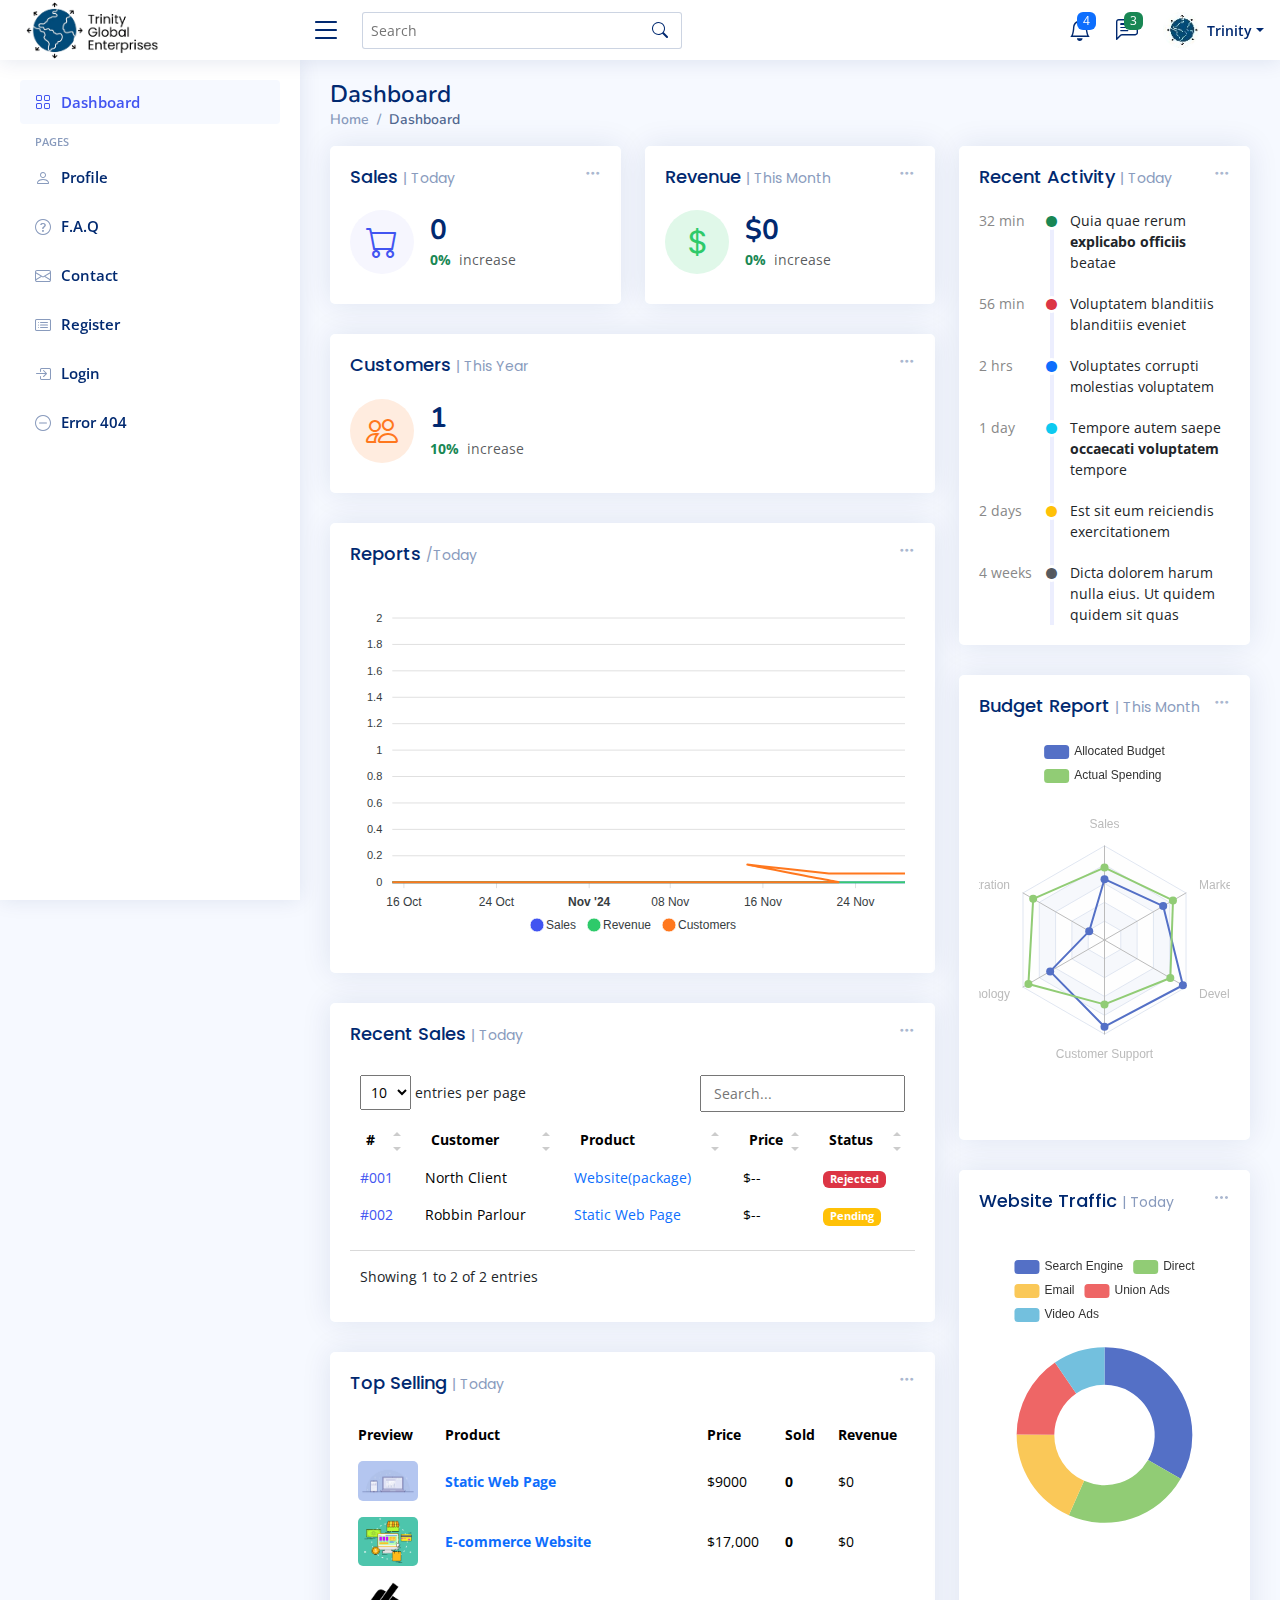
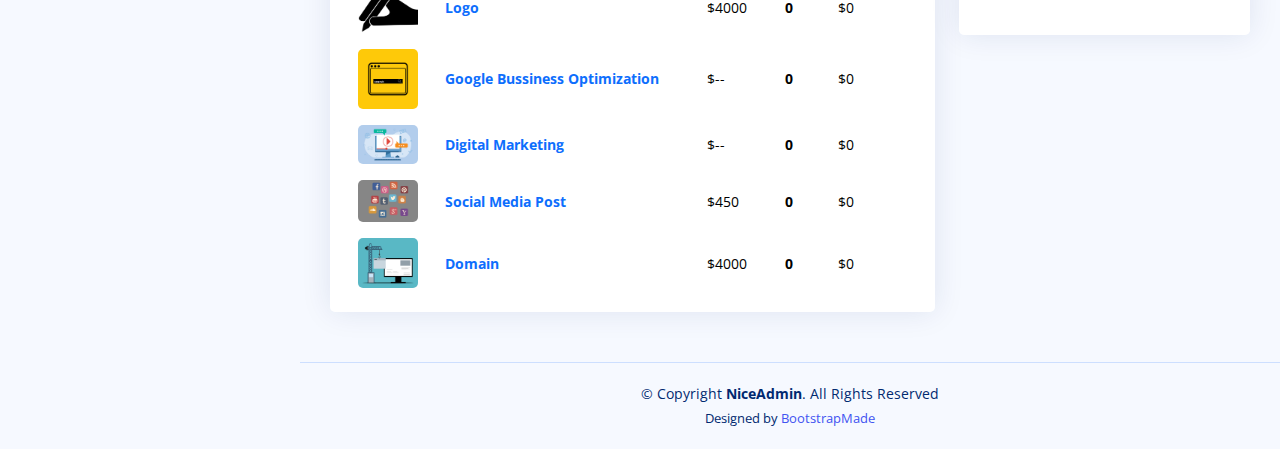
==== index.html @ 2f01e6f8 "first commit" ====
<!DOCTYPE html>
<html lang="en">

<head>
  <meta charset="utf-8">
  <meta content="width=device-width, initial-scale=1.0" name="viewport">

  <title>Dashboard/Trinity</title>
  <meta content="" name="description">
  <meta content="" name="keywords">

  <!-- Favicons -->
  <link href="assets/img/favicon.png" rel="icon">
  <link href="assets/img/apple-touch-icon.png" rel="apple-touch-icon">

  <!-- Google Fonts -->
  <link href="https://fonts.gstatic.com" rel="preconnect">
  <link
    href="https://fonts.googleapis.com/css?family=Open+Sans:300,300i,400,400i,600,600i,700,700i|Nunito:300,300i,400,400i,600,600i,700,700i|Poppins:300,300i,400,400i,500,500i,600,600i,700,700i"
    rel="stylesheet">

  <!-- Vendor CSS Files -->
  <link href="assets/vendor/bootstrap/css/bootstrap.min.css" rel="stylesheet">
  <link href="assets/vendor/bootstrap-icons/bootstrap-icons.css" rel="stylesheet">
  <link href="assets/vendor/boxicons/css/boxicons.min.css" rel="stylesheet">
  <link href="assets/vendor/quill/quill.snow.css" rel="stylesheet">
  <link href="assets/vendor/quill/quill.bubble.css" rel="stylesheet">
  <link href="assets/vendor/remixicon/remixicon.css" rel="stylesheet">
  <link href="assets/vendor/simple-datatables/style.css" rel="stylesheet">

  <!-- Template Main CSS File -->
  <link href="assets/css/style.css" rel="stylesheet">

  <!-- =======================================================
  * Template Name: NiceAdmin
  * Template URL: https://bootstrapmade.com/nice-admin-bootstrap-admin-html-template/
  * Updated: Apr 20 2024 with Bootstrap v5.3.3
  * Author: BootstrapMade.com
  * License: https://bootstrapmade.com/license/
  ======================================================== -->
</head>

<body>

  <!-- ======= Header ======= -->
  <header id="header" class="header fixed-top d-flex align-items-center">

    <div class="d-flex align-items-center justify-content-between">
      <a href="index.html" class="logo d-flex align-items-center">
        <img src="assets/img/trinity logo bg rm.png" alt="">
        <!-- <span class="d-none d-lg-block">NiceAdmin</span> -->
      </a>
      <i class="bi bi-list toggle-sidebar-btn"></i>
    </div><!-- End Logo -->

    <div class="search-bar">
      <form class="search-form d-flex align-items-center" method="POST" action="#">
        <input type="text" name="query" placeholder="Search" title="Enter search keyword">
        <button type="submit" title="Search"><i class="bi bi-search"></i></button>
      </form>
    </div><!-- End Search Bar -->

    <nav class="header-nav ms-auto">
      <ul class="d-flex align-items-center">

        <li class="nav-item d-block d-lg-none">
          <a class="nav-link nav-icon search-bar-toggle " href="#">
            <i class="bi bi-search"></i>
          </a>
        </li><!-- End Search Icon-->

        <li class="nav-item dropdown">

          <a class="nav-link nav-icon" href="#" data-bs-toggle="dropdown">
            <i class="bi bi-bell"></i>
            <span class="badge bg-primary badge-number">4</span>
          </a><!-- End Notification Icon -->

          <ul class="dropdown-menu dropdown-menu-end dropdown-menu-arrow notifications">
            <li class="dropdown-header">
              You have 4 new notifications
              <a href="#"><span class="badge rounded-pill bg-primary p-2 ms-2">View all</span></a>
            </li>
            <li>
              <hr class="dropdown-divider">
            </li>

            <li class="notification-item">
              <i class="bi bi-exclamation-circle text-warning"></i>
              <div>
                <h4>Lorem Ipsum</h4>
                <p>Quae dolorem earum veritatis oditseno</p>
                <p>30 min. ago</p>
              </div>
            </li>

            <li>
              <hr class="dropdown-divider">
            </li>

            <li class="notification-item">
              <i class="bi bi-x-circle text-danger"></i>
              <div>
                <h4>Atque rerum nesciunt</h4>
                <p>Quae dolorem earum veritatis oditseno</p>
                <p>1 hr. ago</p>
              </div>
            </li>

            <li>
              <hr class="dropdown-divider">
            </li>

            <li class="notification-item">
              <i class="bi bi-check-circle text-success"></i>
              <div>
                <h4>Sit rerum fuga</h4>
                <p>Quae dolorem earum veritatis oditseno</p>
                <p>2 hrs. ago</p>
              </div>
            </li>

            <li>
              <hr class="dropdown-divider">
            </li>

            <li class="notification-item">
              <i class="bi bi-info-circle text-primary"></i>
              <div>
                <h4>Dicta reprehenderit</h4>
                <p>Quae dolorem earum veritatis oditseno</p>
                <p>4 hrs. ago</p>
              </div>
            </li>

            <li>
              <hr class="dropdown-divider">
            </li>
            <li class="dropdown-footer">
              <a href="#">Show all notifications</a>
            </li>

          </ul><!-- End Notification Dropdown Items -->

        </li><!-- End Notification Nav -->

        <li class="nav-item dropdown">

          <a class="nav-link nav-icon" href="#" data-bs-toggle="dropdown">
            <i class="bi bi-chat-left-text"></i>
            <span class="badge bg-success badge-number">3</span>
          </a><!-- End Messages Icon -->

          <ul class="dropdown-menu dropdown-menu-end dropdown-menu-arrow messages">
            <li class="dropdown-header">
              You have 3 new messages
              <a href="#"><span class="badge rounded-pill bg-primary p-2 ms-2">View all</span></a>
            </li>
            <li>
              <hr class="dropdown-divider">
            </li>

            <li class="message-item">
              <a href="#">
                <img src="assets/img/messages-1.jpg" alt="" class="rounded-circle">
                <div>
                  <h4>Maria Hudson</h4>
                  <p>Velit asperiores et ducimus soluta repudiandae labore officia est ut...</p>
                  <p>4 hrs. ago</p>
                </div>
              </a>
            </li>
            <li>
              <hr class="dropdown-divider">
            </li>

            <li class="message-item">
              <a href="#">
                <img src="assets/img/messages-2.jpg" alt="" class="rounded-circle">
                <div>
                  <h4>Anna Nelson</h4>
                  <p>Velit asperiores et ducimus soluta repudiandae labore officia est ut...</p>
                  <p>6 hrs. ago</p>
                </div>
              </a>
            </li>
            <li>
              <hr class="dropdown-divider">
            </li>

            <li class="message-item">
              <a href="#">
                <img src="assets/img/messages-3.jpg" alt="" class="rounded-circle">
                <div>
                  <h4>David Muldon</h4>
                  <p>Velit asperiores et ducimus soluta repudiandae labore officia est ut...</p>
                  <p>8 hrs. ago</p>
                </div>
              </a>
            </li>
            <li>
              <hr class="dropdown-divider">
            </li>

            <li class="dropdown-footer">
              <a href="#">Show all messages</a>
            </li>

          </ul><!-- End Messages Dropdown Items -->

        </li><!-- End Messages Nav -->

        <li class="nav-item dropdown pe-3">

          <a class="nav-link nav-profile d-flex align-items-center pe-0" href="#" data-bs-toggle="dropdown">
            <img src="assets/img/Trinity logo.jpg" alt="Profile" class="rounded-circle">
            <span class="d-none d-md-block dropdown-toggle ps-2">Trinity</span>
          </a><!-- End Profile Iamge Icon -->

          <ul class="dropdown-menu dropdown-menu-end dropdown-menu-arrow profile">
            <li class="dropdown-header">
              <h6>TRINITY GLOBAL ENTERPRISES</h6>
              <span>Bussinessr</span>
            </li>
            <li>
              <hr class="dropdown-divider">
            </li>

            <li>
              <a class="dropdown-item d-flex align-items-center" href="users-profile.html">
                <i class="bi bi-person"></i>
                <span>My Profile</span>
              </a>
            </li>
            <li>
              <hr class="dropdown-divider">
            </li>

            <li>
              <a class="dropdown-item d-flex align-items-center" href="users-profile.html">
                <i class="bi bi-gear"></i>
                <span>Account Settings</span>
              </a>
            </li>
            <li>
              <hr class="dropdown-divider">
            </li>

            <li>
              <a class="dropdown-item d-flex align-items-center" href="pages-faq.html">
                <i class="bi bi-question-circle"></i>
                <span>Need Help?</span>
              </a>
            </li>
            <li>
              <hr class="dropdown-divider">
            </li>

            <li>
              <a class="dropdown-item d-flex align-items-center" href="#">
                <i class="bi bi-box-arrow-right"></i>
                <span>Sign Out</span>
              </a>
            </li>

          </ul><!-- End Profile Dropdown Items -->
        </li><!-- End Profile Nav -->

      </ul>
    </nav><!-- End Icons Navigation -->

  </header><!-- End Header -->

  <!-- ======= Sidebar ======= -->
  <aside id="sidebar" class="sidebar">

    <ul class="sidebar-nav" id="sidebar-nav">

      <li class="nav-item">
        <a class="nav-link " href="index.html">
          <i class="bi bi-grid"></i>
          <span>Dashboard</span>
        </a>
      </li><!-- End Dashboard Nav -->



      

      <li class="nav-heading">Pages</li>

      <li class="nav-item">
        <a class="nav-link collapsed" href="users-profile.html">
          <i class="bi bi-person"></i>
          <span>Profile</span>
        </a>
      </li><!-- End Profile Page Nav -->

      <li class="nav-item">
        <a class="nav-link collapsed" href="pages-faq.html">
          <i class="bi bi-question-circle"></i>
          <span>F.A.Q</span>
        </a>
      </li><!-- End F.A.Q Page Nav -->

      <li class="nav-item">
        <a class="nav-link collapsed" href="pages-contact.html">
          <i class="bi bi-envelope"></i>
          <span>Contact</span>
        </a>
      </li><!-- End Contact Page Nav -->

      <li class="nav-item">
        <a class="nav-link collapsed" href="pages-register.html">
          <i class="bi bi-card-list"></i>
          <span>Register</span>
        </a>
      </li><!-- End Register Page Nav -->

      <li class="nav-item">
        <a class="nav-link collapsed" href="pages-login.html">
          <i class="bi bi-box-arrow-in-right"></i>
          <span>Login</span>
        </a>
      </li><!-- End Login Page Nav -->

      <li class="nav-item">
        <a class="nav-link collapsed" href="pages-error-404.html">
          <i class="bi bi-dash-circle"></i>
          <span>Error 404</span>
        </a>
      </li><!-- End Error 404 Page Nav -->



    </ul>

  </aside><!-- End Sidebar-->

  <main id="main" class="main">

    <div class="pagetitle">
      <h1>Dashboard</h1>
      <nav>
        <ol class="breadcrumb">
          <li class="breadcrumb-item"><a href="index.html">Home</a></li>
          <li class="breadcrumb-item active">Dashboard</li>
        </ol>
      </nav>
    </div><!-- End Page Title -->

    <section class="section dashboard">
      <div class="row">

        <!-- Left side columns -->
        <div class="col-lg-8">
          <div class="row">

            <!-- Sales Card -->
            <div class="col-xxl-4 col-md-6">
              <div class="card info-card sales-card">

                <div class="filter">
                  <a class="icon" href="#" data-bs-toggle="dropdown"><i class="bi bi-three-dots"></i></a>
                  <ul class="dropdown-menu dropdown-menu-end dropdown-menu-arrow">
                    <li class="dropdown-header text-start">
                      <h6>Filter</h6>
                    </li>

                    <li><a class="dropdown-item" href="#">Today</a></li>
                    <li><a class="dropdown-item" href="#">This Month</a></li>
                    <li><a class="dropdown-item" href="#">This Year</a></li>
                  </ul>
                </div>

                <div class="card-body">
                  <h5 class="card-title">Sales <span>| Today</span></h5>

                  <div class="d-flex align-items-center">
                    <div class="card-icon rounded-circle d-flex align-items-center justify-content-center">
                      <i class="bi bi-cart"></i>
                    </div>
                    <div class="ps-3">
                      <h6>0</h6>
                      <span class="text-success small pt-1 fw-bold">0%</span> <span
                        class="text-muted small pt-2 ps-1">increase</span>

                    </div>
                  </div>
                </div>

              </div>
            </div><!-- End Sales Card -->

            <!-- Revenue Card -->
            <div class="col-xxl-4 col-md-6">
              <div class="card info-card revenue-card">

                <div class="filter">
                  <a class="icon" href="#" data-bs-toggle="dropdown"><i class="bi bi-three-dots"></i></a>
                  <ul class="dropdown-menu dropdown-menu-end dropdown-menu-arrow">
                    <li class="dropdown-header text-start">
                      <h6>Filter</h6>
                    </li>

                    <li><a class="dropdown-item" href="#">Today</a></li>
                    <li><a class="dropdown-item" href="#">This Month</a></li>
                    <li><a class="dropdown-item" href="#">This Year</a></li>
                  </ul>
                </div>

                <div class="card-body">
                  <h5 class="card-title">Revenue <span>| This Month</span></h5>

                  <div class="d-flex align-items-center">
                    <div class="card-icon rounded-circle d-flex align-items-center justify-content-center">
                      <i class="bi bi-currency-dollar"></i>
                    </div>
                    <div class="ps-3">
                      <h6>$0</h6>
                      <span class="text-success small pt-1 fw-bold">0%</span> <span
                        class="text-muted small pt-2 ps-1">increase</span>

                    </div>
                  </div>
                </div>

              </div>
            </div><!-- End Revenue Card -->

            <!-- Customers Card -->
            <div class="col-xxl-4 col-xl-12">

              <div class="card info-card customers-card">

                <div class="filter">
                  <a class="icon" href="#" data-bs-toggle="dropdown"><i class="bi bi-three-dots"></i></a>
                  <ul class="dropdown-menu dropdown-menu-end dropdown-menu-arrow">
                    <li class="dropdown-header text-start">
                      <h6>Filter</h6>
                    </li>

                    <li><a class="dropdown-item" href="#">Today</a></li>
                    <li><a class="dropdown-item" href="#">This Month</a></li>
                    <li><a class="dropdown-item" href="#">This Year</a></li>
                  </ul>
                </div>

                <div class="card-body">
                  <h5 class="card-title">Customers <span>| This Year</span></h5>

                  <div class="d-flex align-items-center">
                    <div class="card-icon rounded-circle d-flex align-items-center justify-content-center">
                      <i class="bi bi-people"></i>
                    </div>
                    <div class="ps-3">
                      <h6>1</h6>
                      <span class="text-success small pt-1 fw-bold">10%</span> <span
                        class="text-muted small pt-2 ps-1">increase</span>

                    </div>
                  </div>

                </div>
              </div>

            </div><!-- End Customers Card -->

            <!-- Reports -->
            <div class="col-12">
              <div class="card">

                <div class="filter">
                  <a class="icon" href="#" data-bs-toggle="dropdown"><i class="bi bi-three-dots"></i></a>
                  <ul class="dropdown-menu dropdown-menu-end dropdown-menu-arrow">
                    <li class="dropdown-header text-start">
                      <h6>Filter</h6>
                    </li>

                    <li><a class="dropdown-item" href="#">Today</a></li>
                    <li><a class="dropdown-item" href="#">This Month</a></li>
                    <li><a class="dropdown-item" href="#">This Year</a></li>
                  </ul>
                </div>

                <div class="card-body">
                  <h5 class="card-title">Reports <span>/Today</span></h5>

                  <!-- Line Chart -->
                  <div id="reportsChart"></div>

                  <script>
                    document.addEventListener("DOMContentLoaded", () => {
                      new ApexCharts(document.querySelector("#reportsChart"), {
                        series: [{
                          name: 'Sales',
                          data: [0, 0, 0, 0, 0, 0, 0],
                        }, {
                          name: 'Revenue',
                          data: [0, 0, 0, 0, 0, 0, 0]
                        }, {
                          name: 'Customers',
                          data: [0, 0, 0, 0, 0, 2, 1]
                        }],
                        chart: {
                          height: 350,
                          type: 'area',
                          toolbar: {
                            show: false
                          },
                        },
                        markers: {
                          size: 4
                        },
                        colors: ['#4154f1', '#2eca6a', '#ff771d'],
                        fill: {
                          type: "gradient",
                          gradient: {
                            shadeIntensity: 1,
                            opacityFrom: 0.3,
                            opacityTo: 0.4,
                            stops: [0, 90, 100]
                          }
                        },
                        dataLabels: {
                          enabled: false
                        },
                        stroke: {
                          curve: 'smooth',
                          width: 2
                        },
                        xaxis: {
                          type: 'datetime',
                          categories: ["2024-10-15T00:00:00.000Z", "2024-10-23T01:30:00.000Z", "2024-10-30T02:30:00.000Z", "2024-11-23T03:07:00.000Z", "2024-11-14T04:30:00.000Z", "2024-11-21T05:30:00.000Z", "2024-11-28T06:30:00.000Z"]
                        },
                        tooltip: {
                          x: {
                            format: 'dd/MM/yy HH:mm'
                          },
                        }
                      }).render();
                    });
                  </script>
                  <!-- End Line Chart -->

                </div>

              </div>
            </div><!-- End Reports -->

            <!-- Recent Sales -->
            <div class="col-12">
              <div class="card recent-sales overflow-auto">

                <div class="filter">
                  <a class="icon" href="#" data-bs-toggle="dropdown"><i class="bi bi-three-dots"></i></a>
                  <ul class="dropdown-menu dropdown-menu-end dropdown-menu-arrow">
                    <li class="dropdown-header text-start">
                      <h6>Filter</h6>
                    </li>

                    <li><a class="dropdown-item" href="#">Today</a></li>
                    <li><a class="dropdown-item" href="#">This Month</a></li>
                    <li><a class="dropdown-item" href="#">This Year</a></li>
                  </ul>
                </div>

                <div class="card-body">
                  <h5 class="card-title">Recent Sales <span>| Today</span></h5>

                  <table class="table table-borderless datatable">
                    <thead>
                      <tr>
                        <th scope="col">#</th>
                        <th scope="col">Customer</th>
                        <th scope="col">Product</th>
                        <th scope="col">Price</th>
                        <th scope="col">Status</th>
                      </tr>
                    </thead>
                    <tbody>
                      <tr>
                        <th scope="row"><a href="#">#001</a></th>
                        <td>North Client</td>
                        <td><a href="#" class="text-primary">Website(package)</a></td>
                        <td>$--</td>
                        <td><span class="badge bg-danger">Rejected</span></td>
                      </tr>
                      <tr>
                        <th scope="row"><a href="#">#002</a></th>
                        <td>Robbin Parlour</td>
                        <td><a href="#" class="text-primary">Static Web Page</a></td>
                        <td>$--</td>
                        <td><span class="badge bg-warning">Pending</span></td>
                      </tr>
                      
                    </tbody>
                  </table>

                </div>

              </div>
            </div><!-- End Recent Sales -->

            <!-- Top Selling -->
            <div class="col-12">
              <div class="card top-selling overflow-auto">

                <div class="filter">
                  <a class="icon" href="#" data-bs-toggle="dropdown"><i class="bi bi-three-dots"></i></a>
                  <ul class="dropdown-menu dropdown-menu-end dropdown-menu-arrow">
                    <li class="dropdown-header text-start">
                      <h6>Filter</h6>
                    </li>

                    <li><a class="dropdown-item" href="#">Today</a></li>
                    <li><a class="dropdown-item" href="#">This Month</a></li>
                    <li><a class="dropdown-item" href="#">This Year</a></li>
                  </ul>
                </div>

                <div class="card-body pb-0">
                  <h5 class="card-title">Top Selling <span>| Today</span></h5>

                  <table class="table table-borderless">
                    <thead>
                      <tr>
                        <th scope="col">Preview</th>
                        <th scope="col">Product</th>
                        <th scope="col">Price</th>
                        <th scope="col">Sold</th>
                        <th scope="col">Revenue</th>
                      </tr>
                    </thead>
                    <tbody>
                      <tr>
                        <th scope="row"><a href="#"><img src="assets/img/interface-3614766_1920.png" alt=""></a></th>
                        <td><a href="#" class="text-primary fw-bold">Static Web Page</a></td>
                        <td>$9000</td>
                        <td class="fw-bold">0</td>
                        <td>$0</td>
                      </tr>
                      <tr>
                        <th scope="row"><a href="#"><img src="assets/img/shopping-5217035_1280.png" alt=""></a></th>
                        <td><a href="#" class="text-primary fw-bold">E-commerce Website</a></td>
                        <td>$17,000</td>
                        <td class="fw-bold">0</td>
                        <td>$0</td>
                      </tr>
                      <tr>
                        <th scope="row"><a href="#"><img src="assets/img/hand-33988_1280.png" alt=""></a></th>
                        <td><a href="#" class="text-primary fw-bold">Logo</a></td>
                        <td>$4000</td>
                        <td class="fw-bold">0</td>
                        <td>$0</td>
                      </tr>
                      <tr>
                        <th scope="row"><a href="#"><img src="assets/img/search-6536650_1280.png" alt=""></a></th>
                        <td><a href="#" class="text-primary fw-bold">Google Bussiness Optimization</a></td>
                        <td>$--</td>
                        <td class="fw-bold">0</td>
                        <td>$0</td>
                      </tr>
                      <tr>
                        <th scope="row"><a href="#"><img src="assets/img/video-marketing-7579808_1280.png" alt=""></a></th>
                        <td><a href="#" class="text-primary fw-bold">Digital Marketing</a></td>
                        <td>$--</td>
                        <td class="fw-bold">0</td>
                        <td>$0</td>
                      </tr>
                      <tr>
                        <th scope="row"><a href="#"><img src="assets/img/icon-set-1142000_1280.png" alt=""></a></th>
                        <td><a href="#" class="text-primary fw-bold">Social Media Post</a></td>
                        <td>$450</td>
                        <td class="fw-bold">0</td>
                        <td>$0</td>
                      </tr>
                      <tr>
                        <th scope="row"><a href="#"><img src="assets/img/website-6317571_1280.png" alt=""></a></th>
                        <td><a href="#" class="text-primary fw-bold">Domain</a></td>
                        <td>$4000</td>
                        <td class="fw-bold">0</td>
                        <td>$0</td>
                      </tr>
                    </tbody>
                  </table>

                </div>

              </div>
            </div><!-- End Top Selling -->

          </div>
        </div><!-- End Left side columns -->

        <!-- Right side columns -->
        <div class="col-lg-4">

          <!-- Recent Activity -->
          <div class="card">
            <div class="filter">
              <a class="icon" href="#" data-bs-toggle="dropdown"><i class="bi bi-three-dots"></i></a>
              <ul class="dropdown-menu dropdown-menu-end dropdown-menu-arrow">
                <li class="dropdown-header text-start">
                  <h6>Filter</h6>
                </li>

                <li><a class="dropdown-item" href="#">Today</a></li>
                <li><a class="dropdown-item" href="#">This Month</a></li>
                <li><a class="dropdown-item" href="#">This Year</a></li>
              </ul>
            </div>

            <div class="card-body">
              <h5 class="card-title">Recent Activity <span>| Today</span></h5>

              <div class="activity">

                <div class="activity-item d-flex">
                  <div class="activite-label">32 min</div>
                  <i class='bi bi-circle-fill activity-badge text-success align-self-start'></i>
                  <div class="activity-content">
                    Quia quae rerum <a href="#" class="fw-bold text-dark">explicabo officiis</a> beatae
                  </div>
                </div><!-- End activity item-->

                <div class="activity-item d-flex">
                  <div class="activite-label">56 min</div>
                  <i class='bi bi-circle-fill activity-badge text-danger align-self-start'></i>
                  <div class="activity-content">
                    Voluptatem blanditiis blanditiis eveniet
                  </div>
                </div><!-- End activity item-->

                <div class="activity-item d-flex">
                  <div class="activite-label">2 hrs</div>
                  <i class='bi bi-circle-fill activity-badge text-primary align-self-start'></i>
                  <div class="activity-content">
                    Voluptates corrupti molestias voluptatem
                  </div>
                </div><!-- End activity item-->

                <div class="activity-item d-flex">
                  <div class="activite-label">1 day</div>
                  <i class='bi bi-circle-fill activity-badge text-info align-self-start'></i>
                  <div class="activity-content">
                    Tempore autem saepe <a href="#" class="fw-bold text-dark">occaecati voluptatem</a> tempore
                  </div>
                </div><!-- End activity item-->

                <div class="activity-item d-flex">
                  <div class="activite-label">2 days</div>
                  <i class='bi bi-circle-fill activity-badge text-warning align-self-start'></i>
                  <div class="activity-content">
                    Est sit eum reiciendis exercitationem
                  </div>
                </div><!-- End activity item-->

                <div class="activity-item d-flex">
                  <div class="activite-label">4 weeks</div>
                  <i class='bi bi-circle-fill activity-badge text-muted align-self-start'></i>
                  <div class="activity-content">
                    Dicta dolorem harum nulla eius. Ut quidem quidem sit quas
                  </div>
                </div><!-- End activity item-->

              </div>

            </div>
          </div><!-- End Recent Activity -->

          <!-- Budget Report -->
          <div class="card">
            <div class="filter">
              <a class="icon" href="#" data-bs-toggle="dropdown"><i class="bi bi-three-dots"></i></a>
              <ul class="dropdown-menu dropdown-menu-end dropdown-menu-arrow">
                <li class="dropdown-header text-start">
                  <h6>Filter</h6>
                </li>

                <li><a class="dropdown-item" href="#">Today</a></li>
                <li><a class="dropdown-item" href="#">This Month</a></li>
                <li><a class="dropdown-item" href="#">This Year</a></li>
              </ul>
            </div>

            <div class="card-body pb-0">
              <h5 class="card-title">Budget Report <span>| This Month</span></h5>

              <div id="budgetChart" style="min-height: 400px;" class="echart"></div>

              <script>
                document.addEventListener("DOMContentLoaded", () => {
                  var budgetChart = echarts.init(document.querySelector("#budgetChart")).setOption({
                    legend: {
                      data: ['Allocated Budget', 'Actual Spending']
                    },
                    radar: {
                      // shape: 'circle',
                      indicator: [{
                        name: 'Sales',
                        max: 6500
                      },
                      {
                        name: 'Administration',
                        max: 16000
                      },
                      {
                        name: 'Information Technology',
                        max: 30000
                      },
                      {
                        name: 'Customer Support',
                        max: 38000
                      },
                      {
                        name: 'Development',
                        max: 52000
                      },
                      {
                        name: 'Marketing',
                        max: 25000
                      }
                      ]
                    },
                    series: [{
                      name: 'Budget vs spending',
                      type: 'radar',
                      data: [{
                        value: [4200, 3000, 20000, 35000, 50000, 18000],
                        name: 'Allocated Budget'
                      },
                      {
                        value: [5000, 14000, 28000, 26000, 42000, 21000],
                        name: 'Actual Spending'
                      }
                      ]
                    }]
                  });
                });
              </script>

            </div>
          </div><!-- End Budget Report -->

          <!-- Website Traffic -->
          <div class="card">
            <div class="filter">
              <a class="icon" href="#" data-bs-toggle="dropdown"><i class="bi bi-three-dots"></i></a>
              <ul class="dropdown-menu dropdown-menu-end dropdown-menu-arrow">
                <li class="dropdown-header text-start">
                  <h6>Filter</h6>
                </li>

                <li><a class="dropdown-item" href="#">Today</a></li>
                <li><a class="dropdown-item" href="#">This Month</a></li>
                <li><a class="dropdown-item" href="#">This Year</a></li>
              </ul>
            </div>

            <div class="card-body pb-0">
              <h5 class="card-title">Website Traffic <span>| Today</span></h5>

              <div id="trafficChart" style="min-height: 400px;" class="echart"></div>

              <script>
                document.addEventListener("DOMContentLoaded", () => {
                  echarts.init(document.querySelector("#trafficChart")).setOption({
                    tooltip: {
                      trigger: 'item'
                    },
                    legend: {
                      top: '5%',
                      left: 'center'
                    },
                    series: [{
                      name: 'Access From',
                      type: 'pie',
                      radius: ['40%', '70%'],
                      avoidLabelOverlap: false,
                      label: {
                        show: false,
                        position: 'center'
                      },
                      emphasis: {
                        label: {
                          show: true,
                          fontSize: '18',
                          fontWeight: 'bold'
                        }
                      },
                      labelLine: {
                        show: false
                      },
                      data: [{
                        value: 1048,
                        name: 'Search Engine'
                      },
                      {
                        value: 735,
                        name: 'Direct'
                      },
                      {
                        value: 580,
                        name: 'Email'
                      },
                      {
                        value: 484,
                        name: 'Union Ads'
                      },
                      {
                        value: 300,
                        name: 'Video Ads'
                      }
                      ]
                    }]
                  });
                });
              </script>

            </div>
          </div><!-- End Website Traffic -->

        

            </div>
          </div><!-- End News & Updates -->

        </div><!-- End Right side columns -->

      </div>
    </section>

  </main><!-- End #main -->

  <!-- ======= Footer ======= -->
  <footer id="footer" class="footer">
    <div class="copyright">
      &copy; Copyright <strong><span>NiceAdmin</span></strong>. All Rights Reserved
    </div>
    <div class="credits">
      <!-- All the links in the footer should remain intact. -->
      <!-- You can delete the links only if you purchased the pro version. -->
      <!-- Licensing information: https://bootstrapmade.com/license/ -->
      <!-- Purchase the pro version with working PHP/AJAX contact form: https://bootstrapmade.com/nice-admin-bootstrap-admin-html-template/ -->
      Designed by <a href="https://bootstrapmade.com/">BootstrapMade</a>
    </div>
  </footer><!-- End Footer -->

  <a href="#" class="back-to-top d-flex align-items-center justify-content-center"><i
      class="bi bi-arrow-up-short"></i></a>

  <!-- Vendor JS Files -->
  <script src="assets/vendor/apexcharts/apexcharts.min.js"></script>
  <script src="assets/vendor/bootstrap/js/bootstrap.bundle.min.js"></script>
  <script src="assets/vendor/chart.js/chart.umd.js"></script>
  <script src="assets/vendor/echarts/echarts.min.js"></script>
  <script src="assets/vendor/quill/quill.js"></script>
  <script src="assets/vendor/simple-datatables/simple-datatables.js"></script>
  <script src="assets/vendor/tinymce/tinymce.min.js"></script>
  <script src="assets/vendor/php-email-form/validate.js"></script>

  <!-- Template Main JS File -->
  <script src="assets/js/main.js"></script>

</body>

</html>
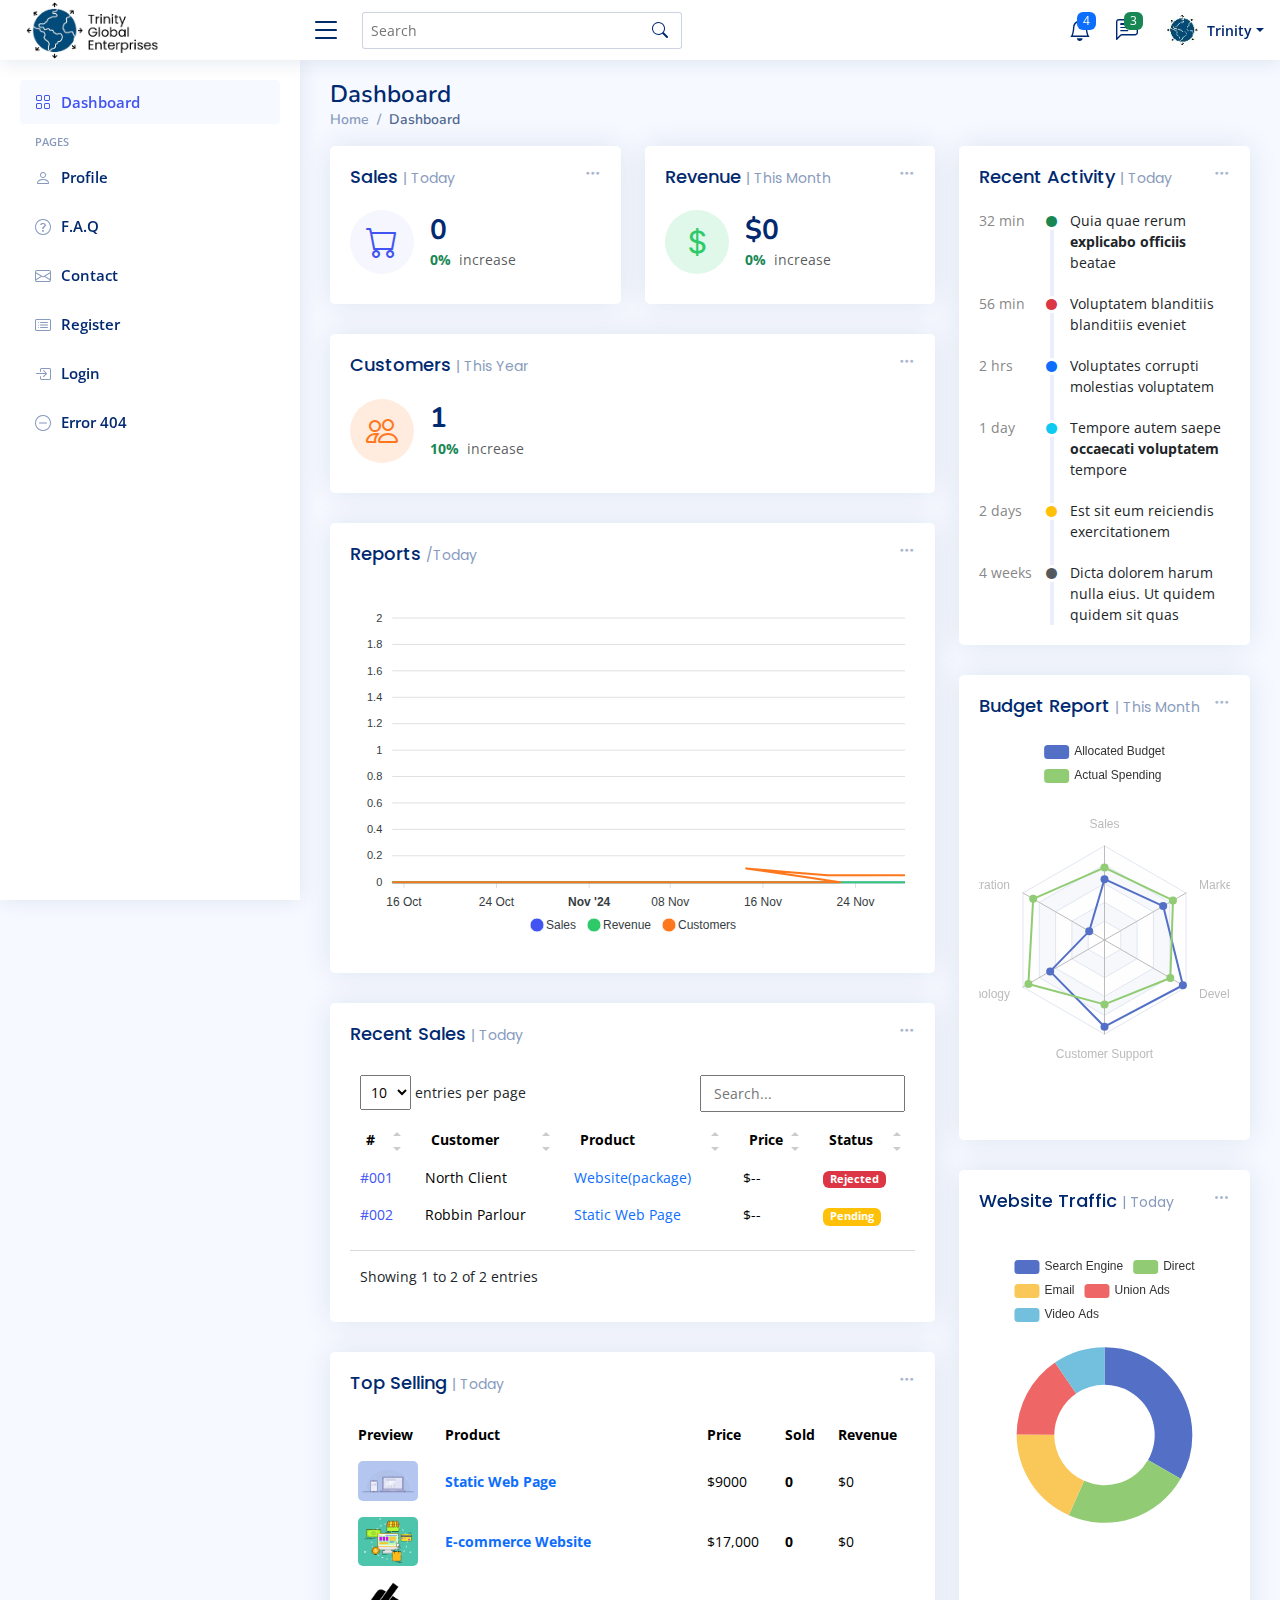
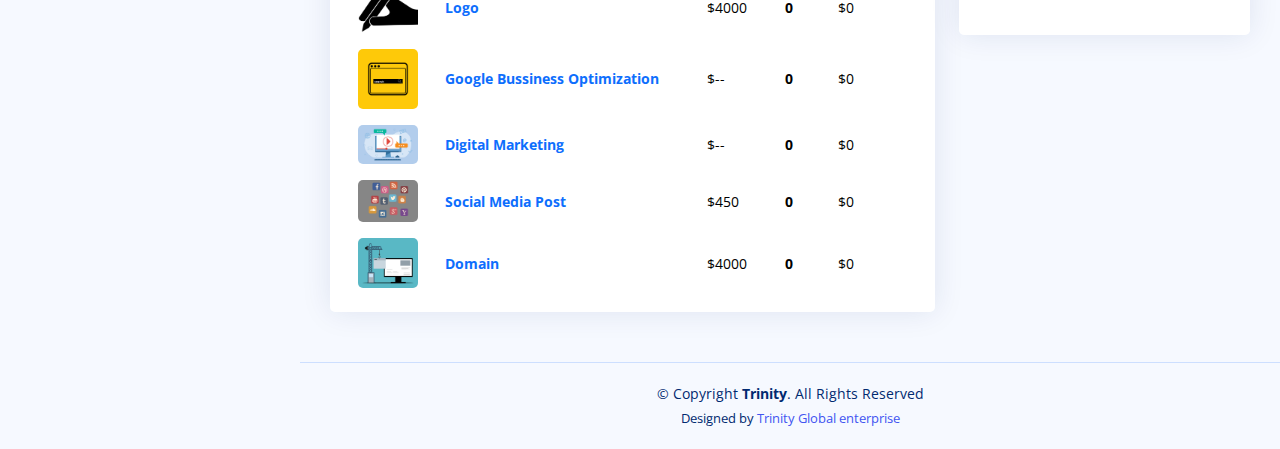
==== commit 22a9f5ed: "copy right added" ====
--- a/index.html
+++ b/index.html
@@ -936,14 +936,14 @@
   <!-- ======= Footer ======= -->
   <footer id="footer" class="footer">
     <div class="copyright">
-      &copy; Copyright <strong><span>NiceAdmin</span></strong>. All Rights Reserved
+      &copy; Copyright <strong><span>Trinity</span></strong>. All Rights Reserved
     </div>
     <div class="credits">
       <!-- All the links in the footer should remain intact. -->
       <!-- You can delete the links only if you purchased the pro version. -->
       <!-- Licensing information: https://bootstrapmade.com/license/ -->
       <!-- Purchase the pro version with working PHP/AJAX contact form: https://bootstrapmade.com/nice-admin-bootstrap-admin-html-template/ -->
-      Designed by <a href="https://bootstrapmade.com/">BootstrapMade</a>
+      Designed by <a href="https://trinityglobalenterprises.com/">Trinity Global enterprise</a>
     </div>
   </footer><!-- End Footer -->
 
